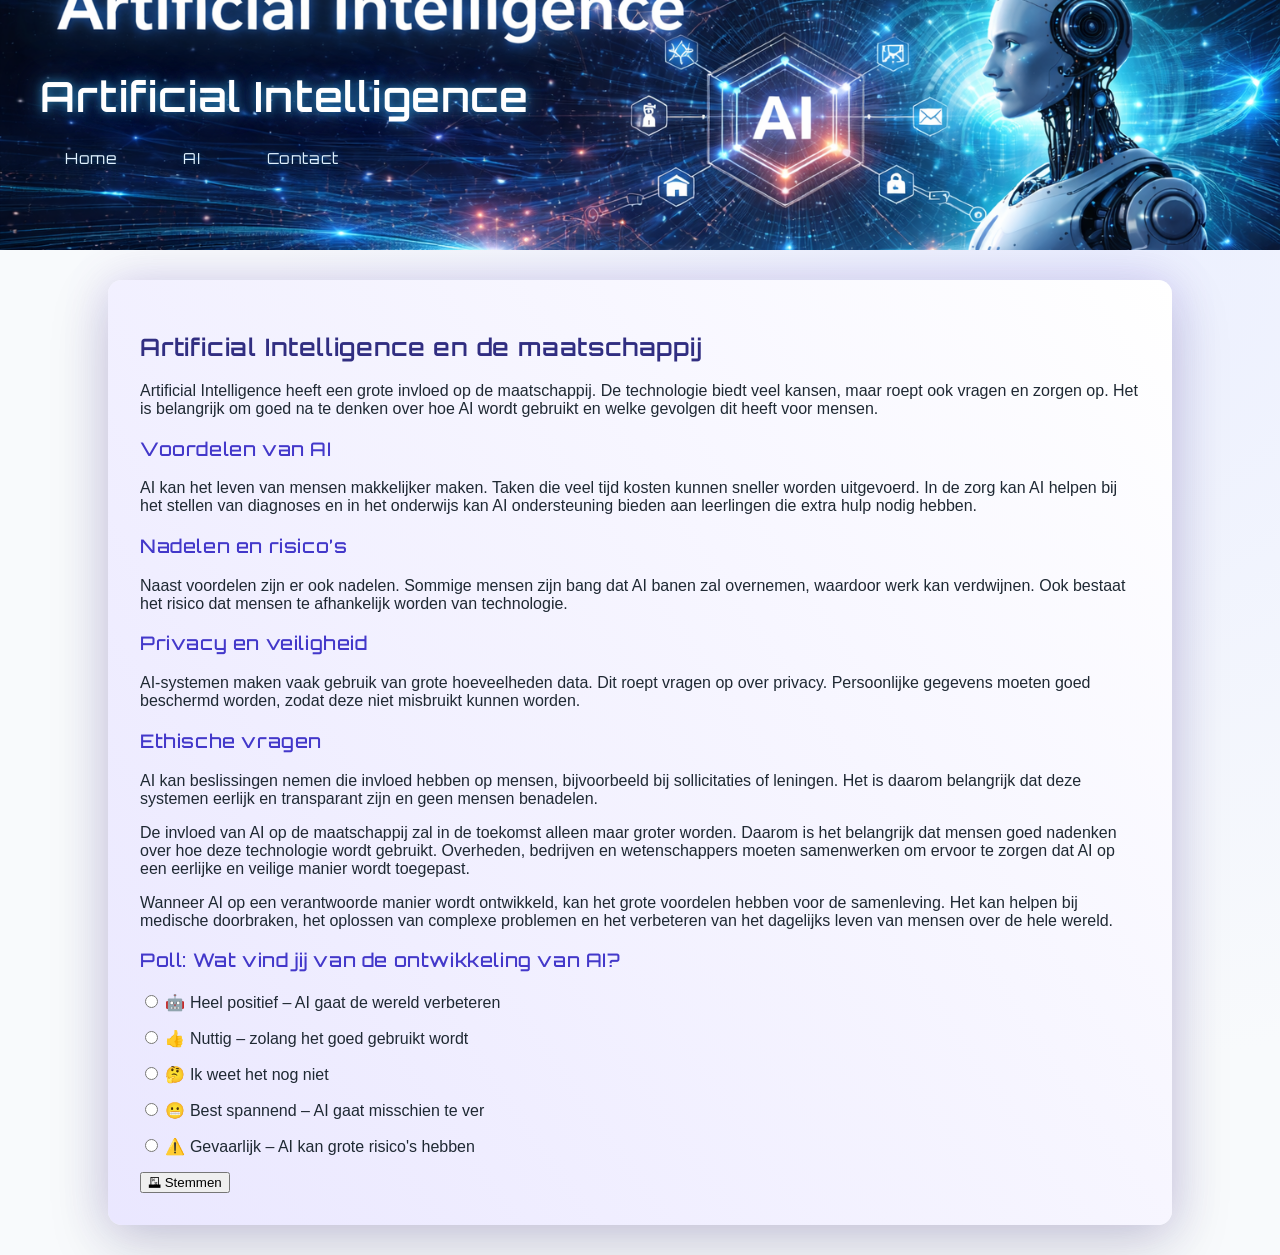
==== maatschappij.html @ 90fb78a0 "Add files via upload" ====
<!DOCTYPE html>
<html lang="nl">
<head>
    <meta charset="UTF-8">
	<meta name="viewport" content="width=device-width, initial-scale=1.0">
	
    <title>AI en de maatschappij</title>
    <link rel="stylesheet" href="css/style.css">
</head>
<body>

<header class="site-header">
    <div class="header-inner">
        <h1>Artificial Intelligence</h1>

        <nav>
            <ul class="menu">
                <li><a href="index.html">Home</a></li>
                <li>
                    <a href="#">AI</a>
                    <ul class="dropdown">
                        <li><a href="wat-is-ai.html">Wat is AI?</a></li>
                        <li><a href="geschiedenis.html">Geschiedenis</a></li>
                        <li><a href="toekomst.html">Toekomst</a></li>
                        <li><a href="maatschappij.html">Maatschappij</a></li>
                    </ul>
                </li>
                <li><a href="contact.html">Contact</a></li>
            </ul>
        </nav>
    </div>
</header>

<main>
    <h2>Artificial Intelligence en de maatschappij</h2>

    <p>
        Artificial Intelligence heeft een grote invloed op de maatschappij.
        De technologie biedt veel kansen, maar roept ook vragen en zorgen op.
        Het is belangrijk om goed na te denken over hoe AI wordt gebruikt en
        welke gevolgen dit heeft voor mensen.
    </p>

    <h3>Voordelen van AI</h3>
    <p>
        AI kan het leven van mensen makkelijker maken. Taken die veel tijd kosten
        kunnen sneller worden uitgevoerd. In de zorg kan AI helpen bij het stellen
        van diagnoses en in het onderwijs kan AI ondersteuning bieden aan leerlingen
        die extra hulp nodig hebben.
    </p>

    <h3>Nadelen en risico’s</h3>
    <p>
        Naast voordelen zijn er ook nadelen. Sommige mensen zijn bang dat AI banen
        zal overnemen, waardoor werk kan verdwijnen. Ook bestaat het risico dat mensen
        te afhankelijk worden van technologie.
    </p>

    <h3>Privacy en veiligheid</h3>
    <p>
        AI-systemen maken vaak gebruik van grote hoeveelheden data.
        Dit roept vragen op over privacy. Persoonlijke gegevens moeten goed beschermd
        worden, zodat deze niet misbruikt kunnen worden.
    </p>

    <h3>Ethische vragen</h3>
    <p>
        AI kan beslissingen nemen die invloed hebben op mensen, bijvoorbeeld bij
        sollicitaties of leningen. Het is daarom belangrijk dat deze systemen eerlijk
        en transparant zijn en geen mensen benadelen.
    </p>

<p>
De invloed van AI op de maatschappij zal in de toekomst alleen maar groter
worden. Daarom is het belangrijk dat mensen goed nadenken over hoe deze
technologie wordt gebruikt. Overheden, bedrijven en wetenschappers moeten
samenwerken om ervoor te zorgen dat AI op een eerlijke en veilige manier
wordt toegepast.
</p>

<p>
Wanneer AI op een verantwoorde manier wordt ontwikkeld, kan het grote
voordelen hebben voor de samenleving. Het kan helpen bij medische
doorbraken, het oplossen van complexe problemen en het verbeteren van
het dagelijks leven van mensen over de hele wereld.
</p>

<h3>Poll: Wat vind jij van de ontwikkeling van AI?</h3>

<form>

<p>
<input type="radio" name="ai_mening" id="opt1">
<label for="opt1">🤖 Heel positief – AI gaat de wereld verbeteren</label>
</p>

<p>
<input type="radio" name="ai_mening" id="opt2">
<label for="opt2">👍 Nuttig – zolang het goed gebruikt wordt</label>
</p>

<p>
<input type="radio" name="ai_mening" id="opt3">
<label for="opt3">🤔 Ik weet het nog niet</label>
</p>

<p>
<input type="radio" name="ai_mening" id="opt4">
<label for="opt4">😬 Best spannend – AI gaat misschien te ver</label>
</p>

<p>
<input type="radio" name="ai_mening" id="opt5">
<label for="opt5">⚠️ Gevaarlijk – AI kan grote risico's hebben</label>
</p>

<input type="button" value="🗳 Stemmen" class="poll-button">

</form>
---- css/style.css ----
@import url('https://fonts.googleapis.com/css2?family=Orbitron:wght@400;500;600;700&display=swap');

/* =================================================
ALGEMEEN
================================================= */

body{
font-family: Arial, Helvetica, sans-serif;
margin:0;
padding:0;

background: radial-gradient(
circle at 85% 20%,
rgba(199,210,254,0.35),
rgba(248,250,252,1) 55%
);

color:#1f2933;
}

/* =================================================
HEADER
================================================= */

.site-header{

position:relative;
z-index:5000;

background-image:url("../images/header_ai.png");
background-size:cover;
background-position:right center;
background-repeat:no-repeat;

padding:70px 0;
}

.header-inner{

max-width:1200px;
margin:0 auto;
padding:0 40px;

position:relative;
z-index:2;
}

.site-header h1{

font-family:'Orbitron', Arial, sans-serif;
margin:0 0 15px 0;

font-size:2.6rem;
font-weight:600;

letter-spacing:1.2px;

color:#ffffff;

text-shadow:
0 0 10px rgba(56,189,248,0.6),
0 0 25px rgba(56,189,248,0.45),
0 0 45px rgba(139,92,246,0.35);
}

/* =================================================
NAVIGATIE
================================================= */

.menu{

list-style:none;
display:flex;

gap:16px;

padding:0;
margin:0;
}

.menu li{
position:relative;
}

.menu li a{

font-family:'Orbitron', Arial, sans-serif;

font-size:0.95rem;
letter-spacing:0.6px;

display:block;

padding:12px 25px;

color:#e0f2ff;

text-decoration:none;

border-radius:8px;

text-shadow:0 0 6px rgba(56,189,248,0.35);

transition:
color .25s ease,
box-shadow .25s ease,
transform .25s ease;
}

/* underline glow */

.menu li a::after{

content:"";
position:absolute;

left:50%;
bottom:6px;

width:0;
height:2px;

background:linear-gradient(
90deg,
rgba(56,189,248,0),
rgba(56,189,248,1),
rgba(56,189,248,0)
);

transform:translateX(-50%);
transition:width .3s ease;
}

.menu li a:hover::after{
width:70%;
}

.menu li a:hover{

color:#ffffff;
transform:translateY(-1px);

box-shadow:
0 0 14px rgba(56,189,248,0.55),
0 0 28px rgba(56,189,248,0.35);
}

/* =================================================
DROPDOWN MENU
================================================= */

.dropdown{

display:none;

position:absolute;

top:100%;
left:0;

min-width:220px;

padding:6px 0;

background:rgba(2,6,23,0.95);

border-radius:10px;

box-shadow:
0 20px 60px rgba(15,23,42,0.6),
0 0 30px rgba(56,189,248,0.25);

list-style:none;

z-index:9999;
}

.menu li:hover .dropdown{
display:block;
}

.dropdown li a{
padding:12px 18px;
color:#dbeafe;
}

.dropdown li a:hover{
background:rgba(56,189,248,0.18);
}

/* =================================================
CONTENT BLOK
================================================= */

main{

position:relative;
z-index:1;

background:linear-gradient(
235deg,
rgba(255,255,255,1),
rgba(233,230,255,0.95)
);

max-width:1000px;

margin:30px auto;

padding:32px;

border-radius:14px;

box-shadow:
0 18px 60px rgba(15,23,42,0.18),
0 0 45px rgba(139,92,246,0.18);
}

/* =================================================
KOPPEN
================================================= */

h2{

font-family:'Orbitron', Arial, sans-serif;
font-weight:600;

letter-spacing:0.8px;

color:#312e81;
}

h3{

font-family:'Orbitron', Arial, sans-serif;
font-weight:500;

letter-spacing:0.6px;

color:#4338ca;
}

/* =================================================
MEDIA
================================================= */

img{

max-width:100%;
margin-top:15px;

border-radius:6px;
}

iframe{

max-width:100%;
margin-top:20px;
}

/* =================================================
FORMULIER
================================================= */

form{
margin-top:20px;
}

input[type="text"],
input[type="email"],
textarea{

width:100%;
padding:10px;
box-sizing:border-box;
}

input[type="submit"]{

background:#0f172a;
color:white;

padding:10px 18px;

border:none;

cursor:pointer;
}

input[type="submit"]:hover

/* =================================================
POLL BUTTON
================================================= */

.poll-button{

background:linear-gradient(135deg,#38bdf8,#8b5cf6);

color:white;

border:none;

padding:10px 22px;

font-size:14px;
font-weight:500;

border-radius:6px;

cursor:pointer;

transition:
transform .15s ease,
box-shadow .2s ease;
}

.poll-button:hover{

transform:translateY(-1px);

box-shadow:
0 6px 14px rgba(56,189,248,0.45),
0 0 14px rgba(139,92,246,0.35);
}

/* =================================================
WAYMO LOGO
================================================= */

.waymo-logo{

width:160px;

margin-top:15px;

cursor:pointer;

border-radius:8px;

transition:
transform .25s ease,
box-shadow .25s ease;
}

.waymo-logo:hover{

transform:scale(1.05);

box-shadow:
0 0 15px rgba(56,189,248,0.6),
0 0 25px rgba(139,92,246,0.4);
}

/* =================================================
LIGHTBOX POPUP
================================================= */

.lightbox{

position:fixed;
top:0;
left:0;

width:100%;
height:100%;

display:none;

background:rgba(2,6,23,0.92);

text-align:center;
padding-top:60px;

z-index:3000;
}

.lightbox:target{
display:block;
}

.lightbox img{

max-width:90%;
max-height:85%;

border-radius:10px;

border:2px solid rgba(56,189,248,0.5);

box-shadow:
0 0 30px rgba(56,189,248,0.5),
0 0 60px rgba(139,92,246,0.35);
}

.lightbox .close{

position:absolute;

top:25px;
right:40px;

font-family:'Orbitron', Arial, sans-serif;

color:white;
font-size:32px;

text-decoration:none;
}

/* =================================================
LIGHTBOX NAVIGATIE PIJLEN
================================================= */

.lightbox .nav {

    position: absolute;
    top: 50%;
    transform: translateY(-50%);

    font-size: 60px;

    color: white;
    text-decoration: none;

    padding: 10px 20px;

    cursor: pointer;

    background: rgba(0,0,0,0.25);
    border-radius: 8px;

    transition:
        transform 0.2s ease,
        background 0.2s ease;

    user-select: none;
}

/* linker pijl */

.lightbox .nav.left {
    left: 30px;
}

/* rechter pijl */

.lightbox .nav.right {
    right: 30px;
}

.lightbox .nav:hover {

    transform: translateY(-50%) scale(1.15);

    background: rgba(0,0,0,0.45);
}

/* =================================================
FOOTER
================================================= */

footer{

background:#0f172a;
color:white;

text-align:right;

padding:12px;
}
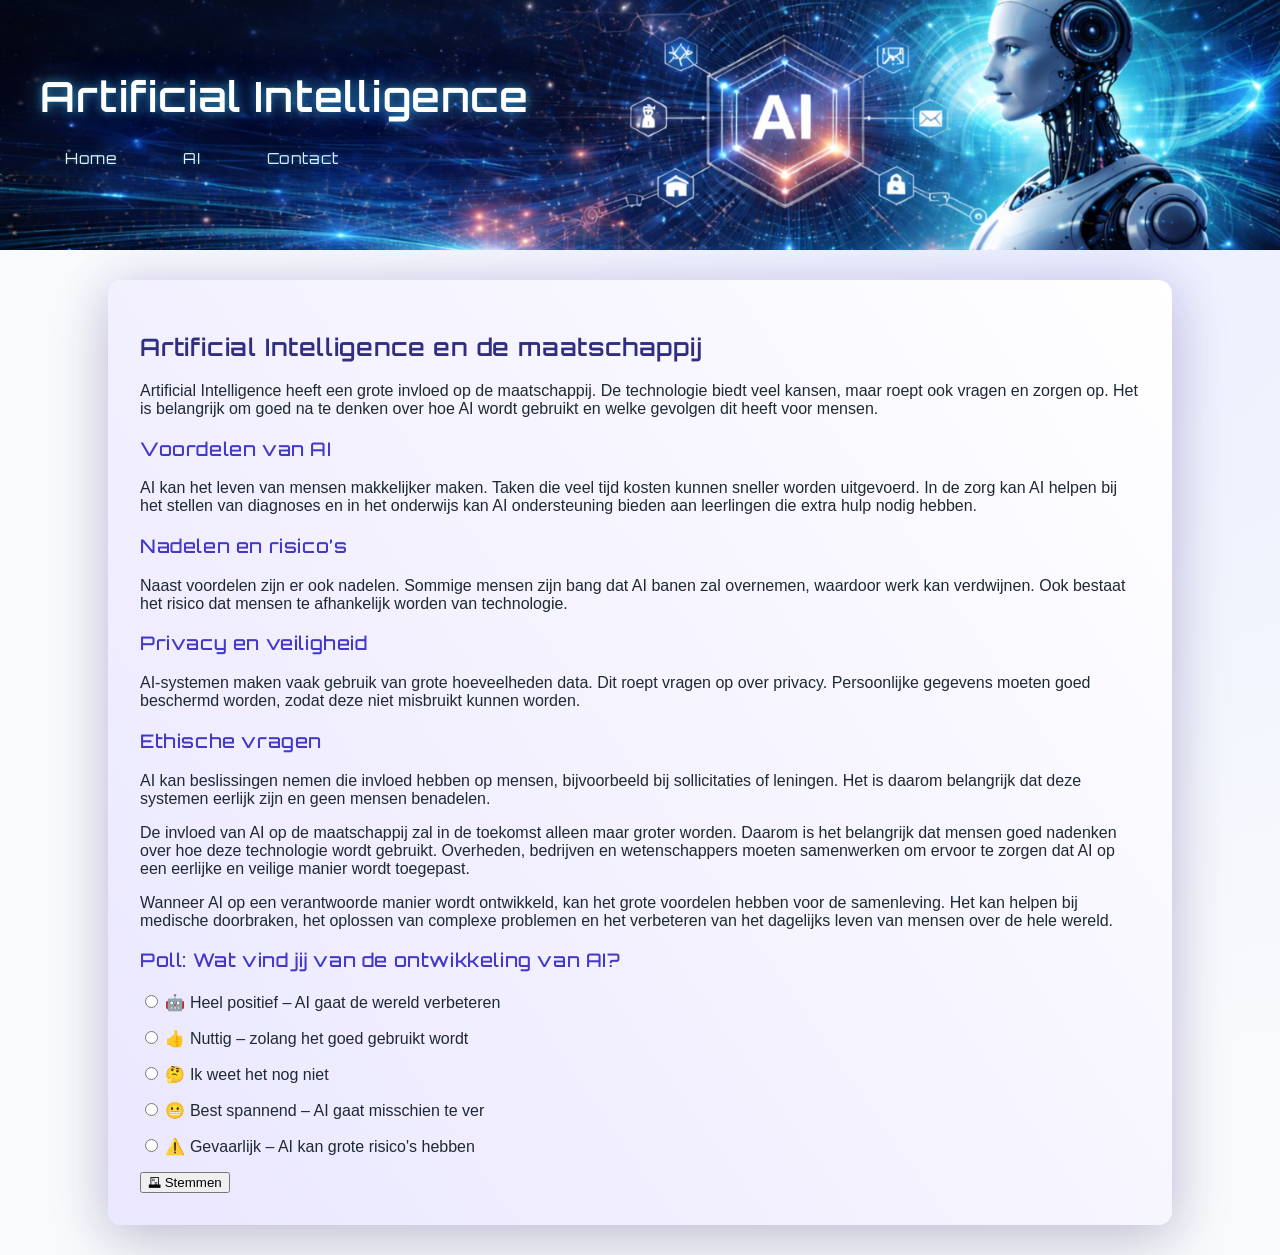
==== commit e5633484: "Add files via upload" ====
--- a/maatschappij.html
+++ b/maatschappij.html
@@ -67,7 +67,7 @@
     <p>
         AI kan beslissingen nemen die invloed hebben op mensen, bijvoorbeeld bij
         sollicitaties of leningen. Het is daarom belangrijk dat deze systemen eerlijk
-        en transparant zijn en geen mensen benadelen.
+        zijn en geen mensen benadelen.
     </p>
 
 <p>
